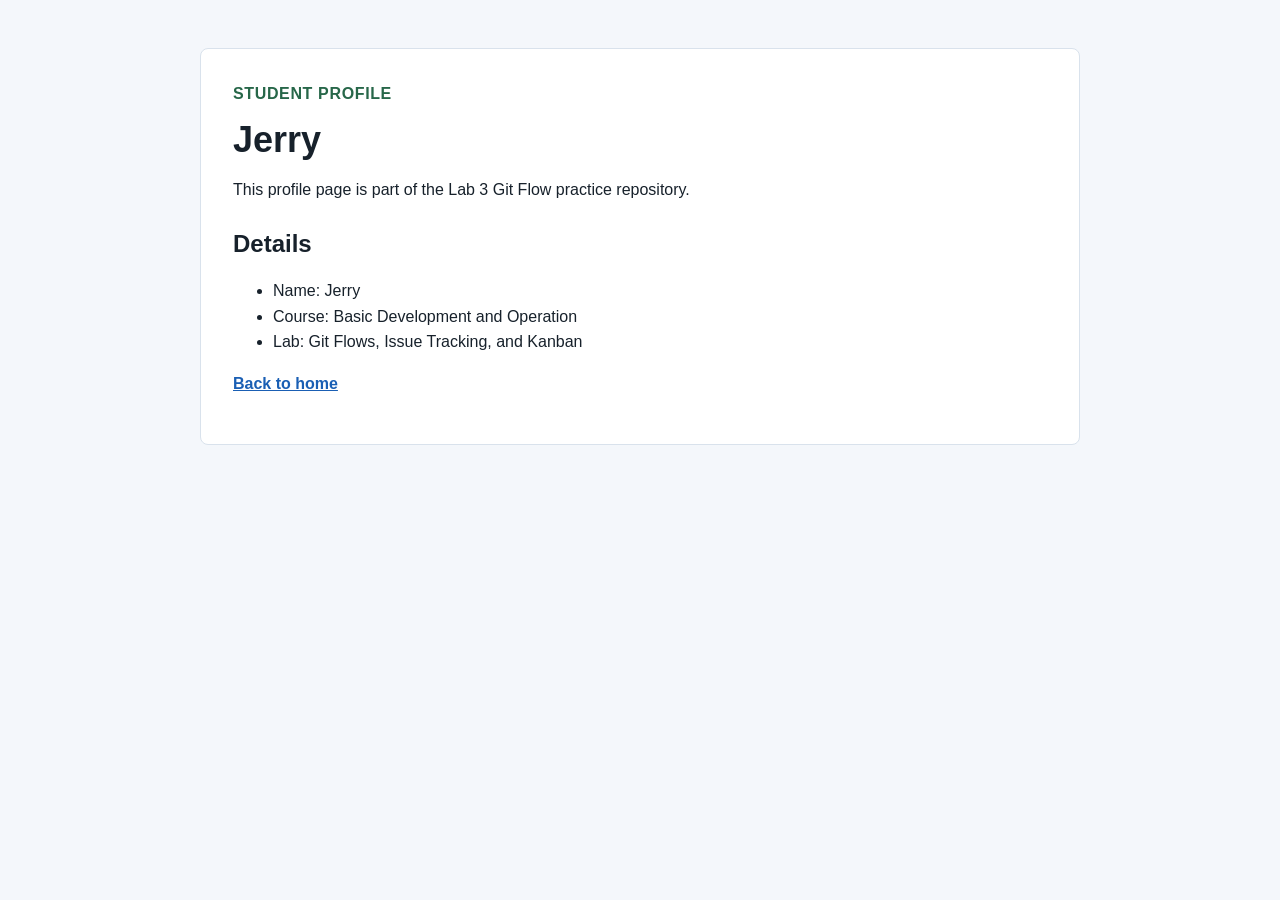
==== profile.html @ 55d94e20 "Add index link" ====
<!doctype html>
<html lang="en">
<head>
  <meta charset="utf-8">
  <meta name="viewport" content="width=device-width, initial-scale=1">
  <title>Jerry Profile</title>
  <link rel="stylesheet" href="styles.css">
</head>
<body>
  <main class="page">
    <section class="content">
      <p class="eyebrow">Student Profile</p>
      <h1>Jerry</h1>
      <p>This profile page is part of the Lab 3 Git Flow practice repository.</p>
      <h2>Details</h2>
      <ul>
        <li>Name: Jerry</li>
        <li>Course: Basic Development and Operation</li>
        <li>Lab: Git Flows, Issue Tracking, and Kanban</li>
      </ul>
      <p><a href="index.html">Back to home</a></p>
    </section>
  </main>
</body>
</html>
---- styles.css ----
* {
  box-sizing: border-box;
}

body {
  margin: 0;
  font-family: Arial, Helvetica, sans-serif;
  color: #17212b;
  background: #f4f7fb;
}

.page {
  min-height: 100vh;
  padding: 48px 24px;
}

.hero,
.content {
  max-width: 880px;
  margin: 0 auto;
  background: #ffffff;
  border: 1px solid #d9e2ec;
  border-radius: 8px;
  padding: 32px;
}

.eyebrow {
  margin: 0 0 12px;
  color: #276749;
  font-weight: 700;
  text-transform: uppercase;
  letter-spacing: 0.04em;
}

h1 {
  margin: 0 0 16px;
  font-size: 36px;
}

h2 {
  margin-top: 28px;
}

p,
li {
  line-height: 1.6;
}

nav {
  display: flex;
  gap: 12px;
  flex-wrap: wrap;
  margin-top: 24px;
}

a {
  color: #1a5fb4;
  font-weight: 700;
}

.button {
  display: inline-block;
  padding: 10px 14px;
  border: 1px solid #9fb3c8;
  border-radius: 6px;
  text-decoration: none;
  background: #eef4fb;
}

.logo {
  width: 112px;
  height: auto;
}
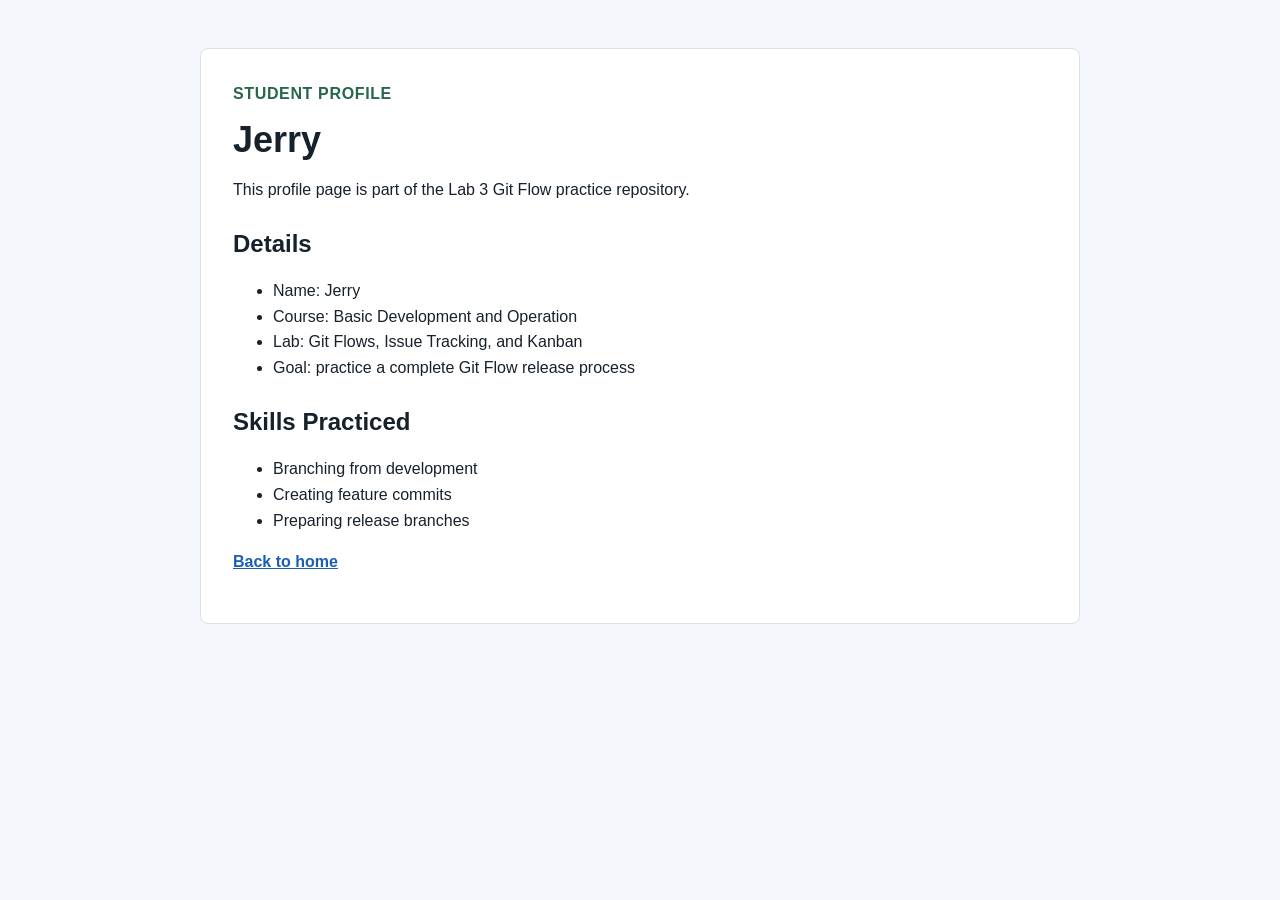
==== commit a2ad7576: "Set up profile page" ====
--- a/profile.html
+++ b/profile.html
@@ -17,6 +17,13 @@
         <li>Name: Jerry</li>
         <li>Course: Basic Development and Operation</li>
         <li>Lab: Git Flows, Issue Tracking, and Kanban</li>
+        <li>Goal: practice a complete Git Flow release process</li>
+      </ul>
+      <h2>Skills Practiced</h2>
+      <ul>
+        <li>Branching from development</li>
+        <li>Creating feature commits</li>
+        <li>Preparing release branches</li>
       </ul>
       <p><a href="index.html">Back to home</a></p>
     </section>
